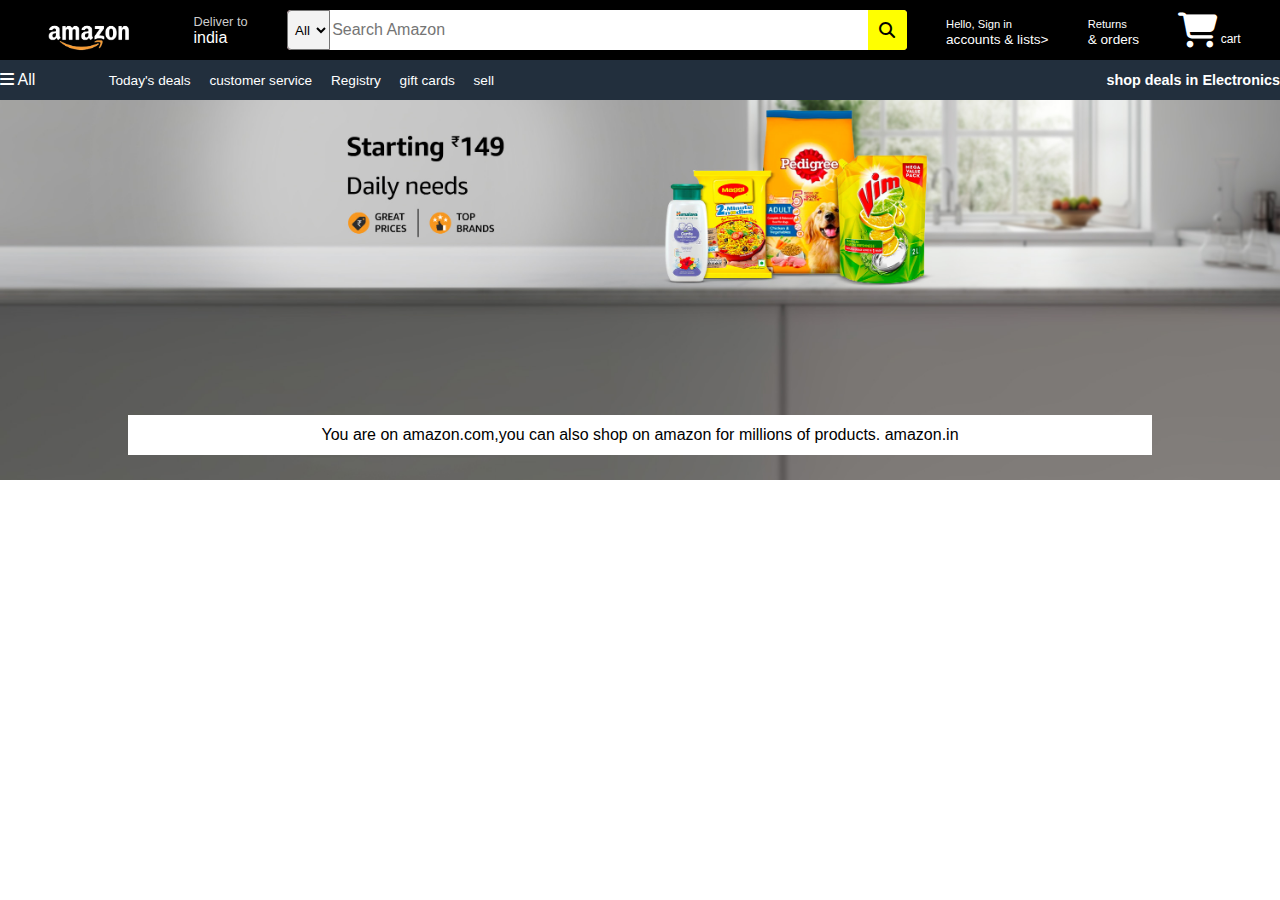
==== index.html @ accf7f0f "added a new div" ====
<!DOCTYPE html>
<html lang="en">
<head>
    <meta charset="UTF-8">
    <meta name="viewport" content="width=device-width, initial-scale=1.0">
    <title>amazon</title>
    <link rel="stylesheet" href="https://cdnjs.cloudflare.com/ajax/libs/font-awesome/6.7.2/css/all.min.css">
    <link rel="stylesheet" href="style.css">
</head>
<body>
    <header>
    <div class="navbar">
        <div class="nav-logo">
           <div class="logo"></div>
           
           <div class="nav-address"> 
            
               <div class="add-icon">
                    <p class="add-first"> Deliver to</p>
                    
                    <p class="add-sec">india</p>

                </div>
            </div>
            <div class="nav-search">
                <select class="search-select">
                    <option>
                        All
                    </option>
                </select>
                <input placeholder="Search Amazon" class="search-input">
                <div class="search-icon">
                    <i class="fa-solid fa-magnifying-glass"></i>
                </div>
            </div>

            <div class="nav-singin border">
                <p><span>Hello, Sign in</span></p>
                <p class="nav-second">accounts & lists></p>
            </div>


            <div class="nav-return border">
                <p><span>Returns</span></p>
                <p class="nav-second"> & orders</p>
            </div>

            
                
                
           <div class="nav-cart border">
            <i class="fa-solid fa-cart-shopping"></i>
            cart
            </div>
           </div>
    </div>

<div class="panel">

    <div class="panel-all"> 
        <i class="fa-solid fa-bars"></i>
        All
    
     </div>

     <div class="panel-ops">
      <p>Today's deals</p>
      <p>customer service</p>
      <p>Registry</p>
      <p>gift cards</p>
      <p>sell</p>
   
    </div>

    <div></div>
<div class="panel-deals">
    shop deals in Electronics
</div>

        
                   
        
    
        
    </div>
    <div class="hero-section">
        <div class="hero-msg">
            <p>You are on amazon.com,you can also shop on amazon for millions of products. <a> amazon.in </a></p>
        </div>
    </div>
</header>
</body>
</html>
---- style.css ----
*  {
   margin: 0;
   font-family: arial;
   border: border-box;
}

.navbar {
height: 60px;
background-color:black ;
color: white;
display: flex;
align-items: center;

}

.nav-logo {
height: 100%;
width: 100%;
display: flex;
align-items: center;
justify-content: space-evenly;

}




.logo{
    background-image: url("images/images.png");
    background-size: cover;
    /* background-repeat: no-repeat; */
    height: 50px;
    width: 100px;
    &:hover{
        border: 2px solid white;
    }
   
}


.border:hover{
border: 2px solid white;


}
/** box **/
.add-first{

color: #cccccc;
font-size: 0.80rem;
 margin-left: 15px ;
}

.add-sec{

font-size: 1rem ;
margin-left: 15px; 

}

/** box 3***/

.nav-search{
      display: flex; 
      justify-content: space-evenly;
      background-color: pink;
      width: 620px;
      height: 40px;
      border-radius: 4px;
      


}
.search-select{
background-color:#f3f3f3;
width: 50px;
text-align: center;
border-top-left-radius: 4px;
border-bottom-left-radius: 4px;
}

.search-input{
width: 100%;
font-size: 1rem;
border: none;
}

.search-icon{
width: 45px;
display: flex;
justify-content: center;
align-items: center;
background-color: yellow;
border-top-right-radius: 4px;
border-bottom-right-radius: 4px;
color: black;
}

/*** box 4***/

span{
    font-size: 0.7rem;
}
.nav-second{
   font-size: 0.85rem;
}

/***  box 6 ***/
.nav-cart i{
    font-size: 35px;
}

.nav-cart{
    font-size: 0.75rem;
}

/**  panel  **/

.panel{
height: 40px;
background-color: #222f3d;
display: flex;
color: white;
align-items: center;
justify-content: space-between;


}
.panel-ops p{
    display: inline;
    margin-left: 15px;
   
   
}

.panel-ops{
width: 70%;
font-size: 0.85rem;



}
.panel-deals{
font-size: 0.9rem;
font-weight: 700;

}

/*** hero section ***/

.hero-section{

background-image:url(hero.jpg.jpg) ;
height: 380px;
background-size: cover;
display: flex;
justify-content: center;
align-items: flex-end;
}

.hero-msg{
background-color: white;
color: black;
height: 40px;
display: flex;
align-items: center;
margin-bottom: 25px;
width: 80%;
justify-content: center;
}
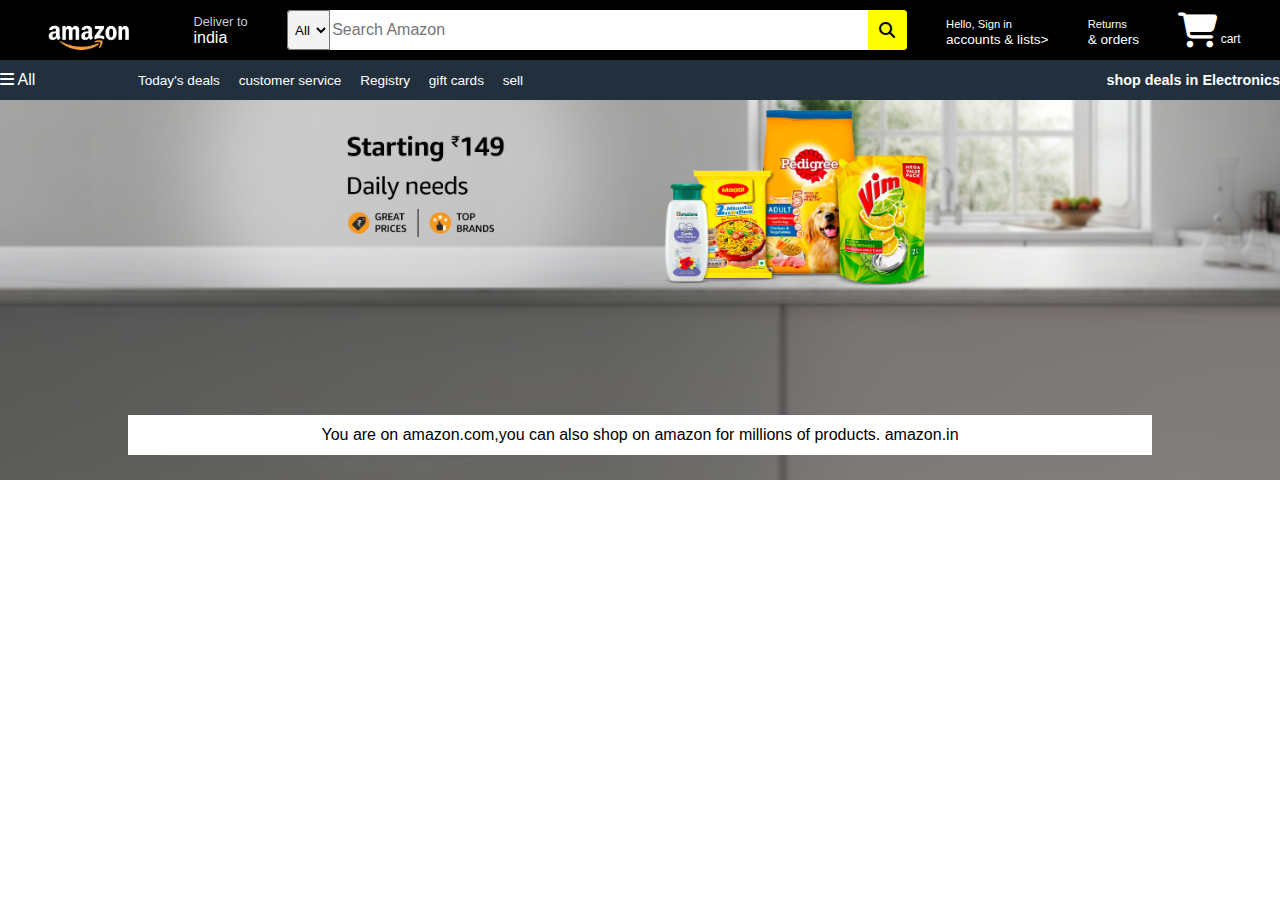
==== commit 09fc5d64: "removed a div" ====
--- a/index.html
+++ b/index.html
@@ -72,7 +72,6 @@
    
     </div>
 
-    <div></div>
 <div class="panel-deals">
     shop deals in Electronics
 </div>
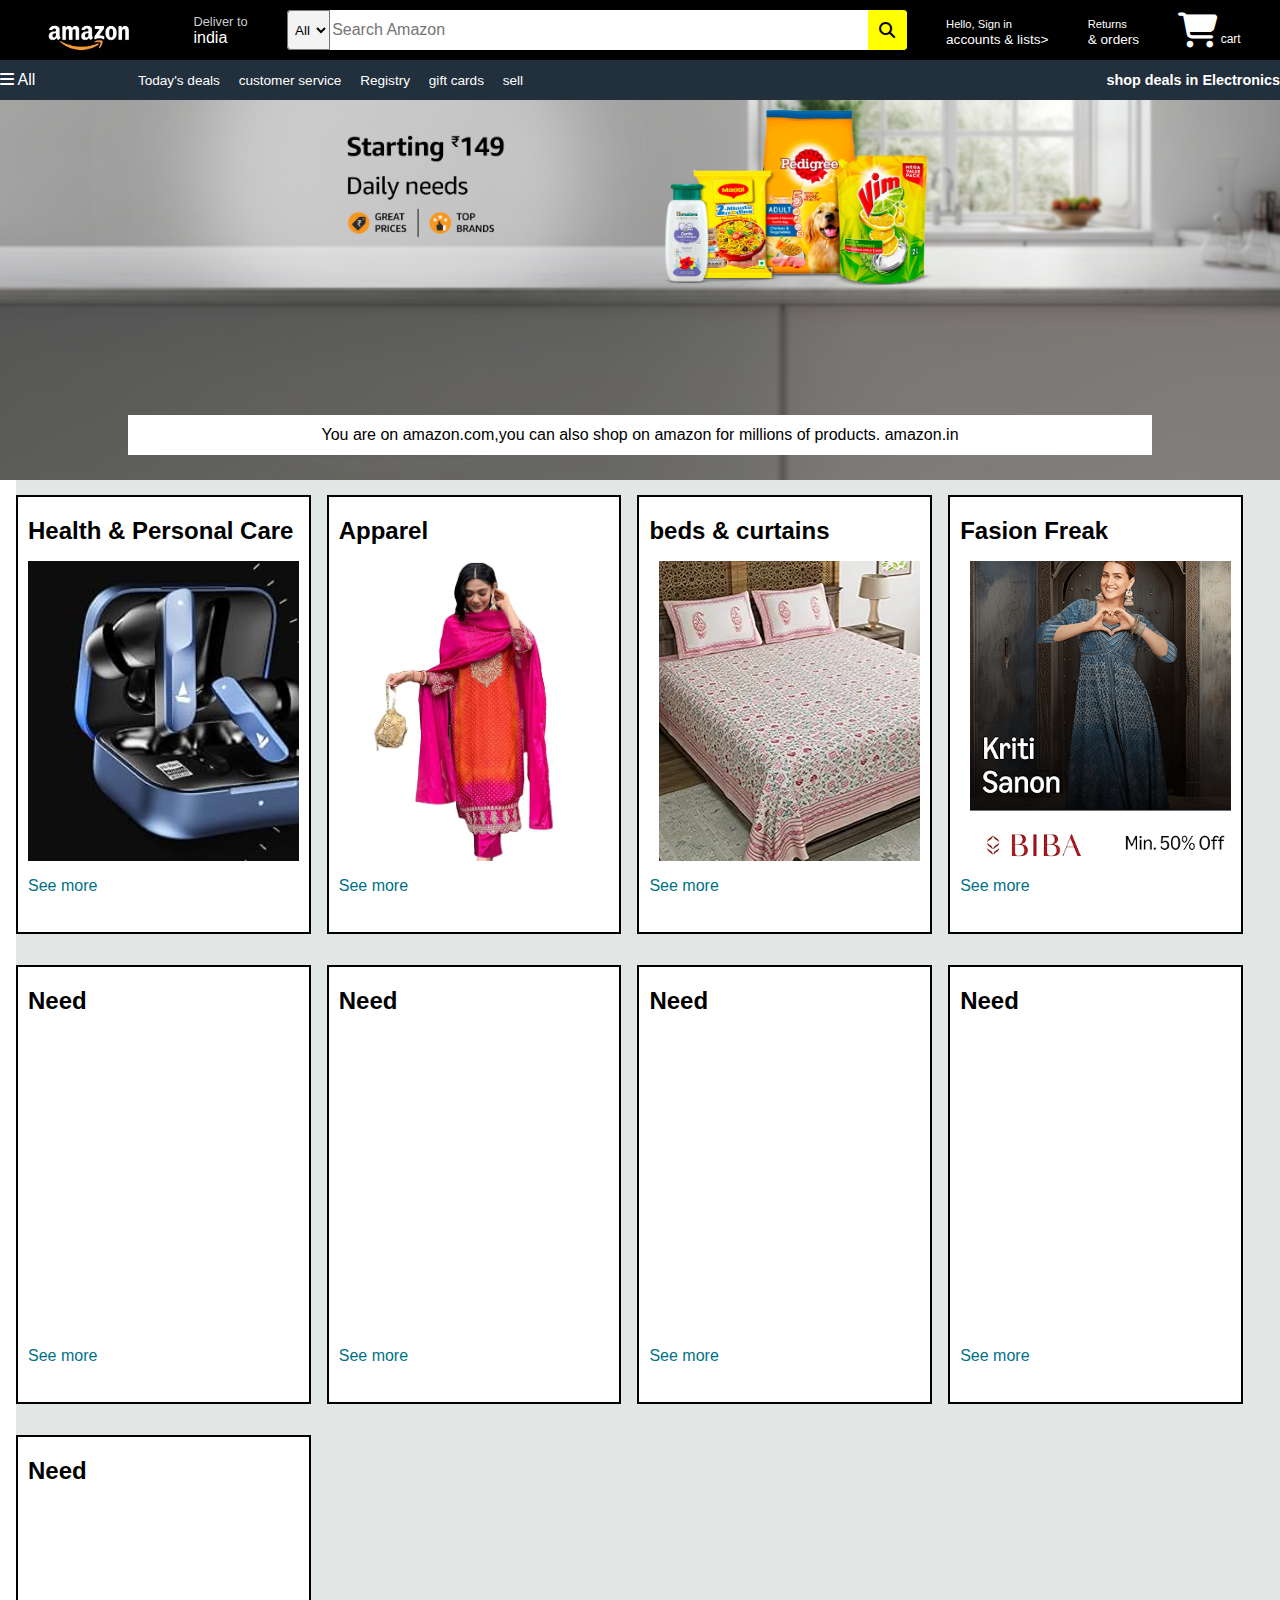
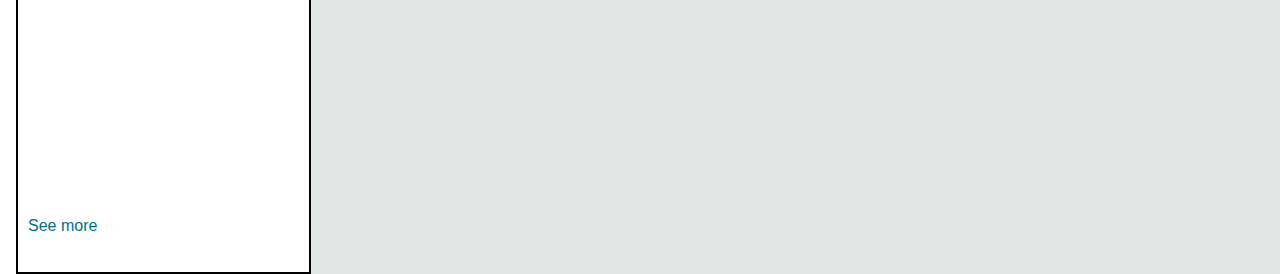
==== commit 89f207a8: "push" ====
--- a/index.html
+++ b/index.html
@@ -88,5 +88,70 @@
         </div>
     </div>
 </header>
+<div class="shop-section">
+    <div class="box1 box">
+        <div class="box-content">
+            <h2>Health & Personal Care</h2>
+            <div class="box-img " style="background-image: url('boat-jpg.jpg');"></div>
+            <p>See more</p>
+        </div>
+    </div>
+    <div class="box2 box">
+        <div class="box-content">
+            <h2>Apparel</h2>
+            <div class="box-img " style="background-image: url('appereal.jpg'); background-position-x: 10px;"></div>
+            <p>See more</p>
+        </div>
+    </div>
+    <div class="box3 box">
+        <div class="box-content">
+            <h2>beds & curtains</h2>
+            <div class="box-img " style="background-image: url('bed.webp');background-position-x: 10px;"></div>
+            <p>See more</p>
+        </div>
+    </div>
+    <div class="box4 box ">
+        <div class="box-content">
+            <h2>Fasion Freak </h2>
+            <div class="box-img " style="background-image: url('fassion\ freek.png');background-position-x: 10px;background-position-y: -70px;"></div>
+            <p>See more</p>
+        </div>
+    </div>
+    <div class="box4 box ">
+        <div class="box-content">
+            <h2>Need</h2>
+            <div class="box-img " style="background-image: url('');background-position-x: 10px;"></div>
+            <p>See more</p>
+        </div>
+    </div>
+    <div class="box4 box ">
+        <div class="box-content">
+            <h2>Need</h2>
+            <div class="box-img " style="background-image: url('');background-position-x: 10px;"></div>
+            <p>See more</p>
+        </div>
+    </div>
+    <div class="box4 box ">
+        <div class="box-content">
+            <h2>Need</h2>
+            <div class="box-img " style="background-image: url('');background-position-x: 10px;"></div>
+            <p>See more</p>
+        </div>
+    </div>
+    <div class="box4 box ">
+        <div class="box-content">
+            <h2>Need</h2>
+            <div class="box-img " style="background-image: url('');background-position-x: 10px;"></div>
+            <p>See more</p>
+        </div>
+    </div>
+    <div class="box4 box ">
+        <div class="box-content">
+            <h2>Need</h2>
+            <div class="box-img " style="background-image: url('');background-position-x: 10px;"></div>
+            <p>See more</p>
+        </div>
+    </div>
+</div>
 </body>
 </html>--- a/style.css
+++ b/style.css
@@ -167,4 +167,50 @@
 margin-bottom: 25px;
 width: 80%;
 justify-content: center;
+}
+
+/***  shop section ***/
+
+.shop-section{
+    display: flex;
+    justify-content: flex-start;
+    background-color: #e2e7e6;
+    height: fit-content;
+    flex-wrap: wrap;
+    gap: 1rem;
+    margin-left: 1rem;
+}
+
+.box{
+    border: 2px solid black;
+    height: 400px;
+    width: 23%;
+    background-color: white;
+    padding: 20px 0px 15px;
+    margin-top: 15px;
+}
+.box-img {
+    height: 300px;
+    background-size:cover ;
+    margin-top: 1rem;
+    margin-bottom: 1rem;
+    background-repeat: no-repeat;
+    background-position-x: -120px;
+    
+    
+    
+}
+.box-content{
+    margin-left: 10px;
+    margin-right: 10px;
+    margin-bottom: 10px;
+   
+}
+.box-content p{
+color: #007185;
+
+}
+.box-img 2{
+
+
 }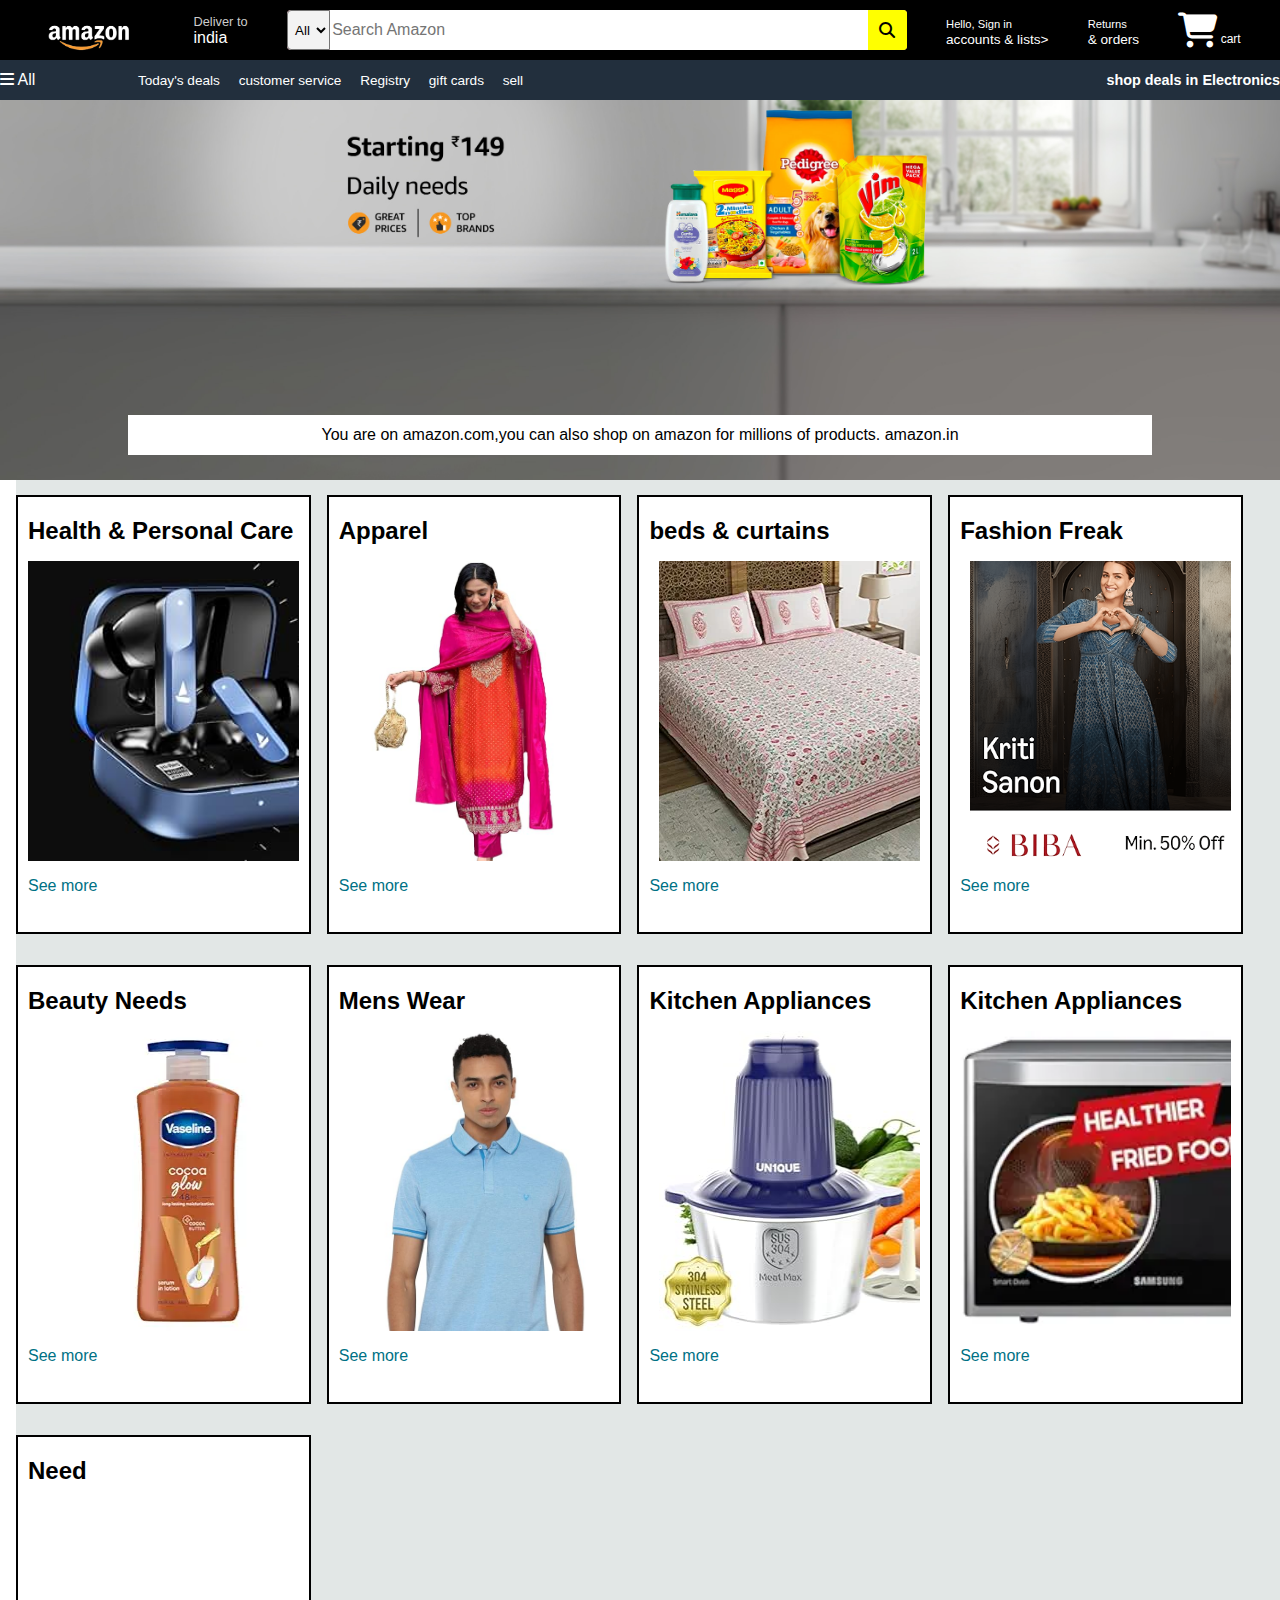
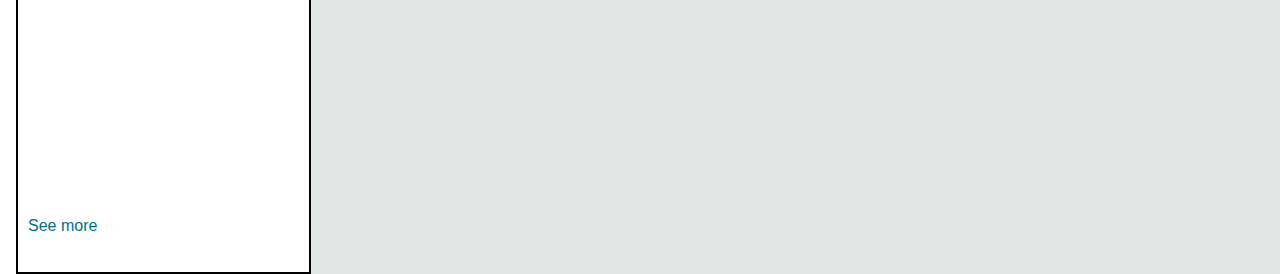
==== commit c81f8e48: "push" ====
--- a/index.html
+++ b/index.html
@@ -112,36 +112,36 @@
     </div>
     <div class="box4 box ">
         <div class="box-content">
-            <h2>Fasion Freak </h2>
+            <h2>Fashion Freak </h2>
             <div class="box-img " style="background-image: url('fassion\ freek.png');background-position-x: 10px;background-position-y: -70px;"></div>
             <p>See more</p>
         </div>
     </div>
     <div class="box4 box ">
         <div class="box-content">
-            <h2>Need</h2>
-            <div class="box-img " style="background-image: url('');background-position-x: 10px;"></div>
+            <h2>Beauty Needs</h2>
+            <div class="box-img " style="background-image: url('beauty.webp');background-position-x: 10px;"></div>
             <p>See more</p>
         </div>
     </div>
     <div class="box4 box ">
         <div class="box-content">
-            <h2>Need</h2>
-            <div class="box-img " style="background-image: url('');background-position-x: 10px;"></div>
+            <h2>Mens Wear</h2>
+            <div class="box-img " style="background-image: url('mens\ wear.jpg');background-position-x: 10px;"></div>
             <p>See more</p>
         </div>
     </div>
     <div class="box4 box ">
         <div class="box-content">
-            <h2>Need</h2>
-            <div class="box-img " style="background-image: url('');background-position-x: 10px;"></div>
+            <h2>Kitchen Appliances</h2>
+            <div class="box-img " style="background-image: url('kitchen\ appliances.jpg');background-position-x: 10px;"></div>
             <p>See more</p>
         </div>
     </div>
     <div class="box4 box ">
         <div class="box-content">
-            <h2>Need</h2>
-            <div class="box-img " style="background-image: url('');background-position-x: 10px;"></div>
+            <h2>Kitchen Appliances</h2>
+            <div class="box-img " style="background-image: url('microwaves.webp');background-position-x: -5px; "></div>
             <p>See more</p>
         </div>
     </div>
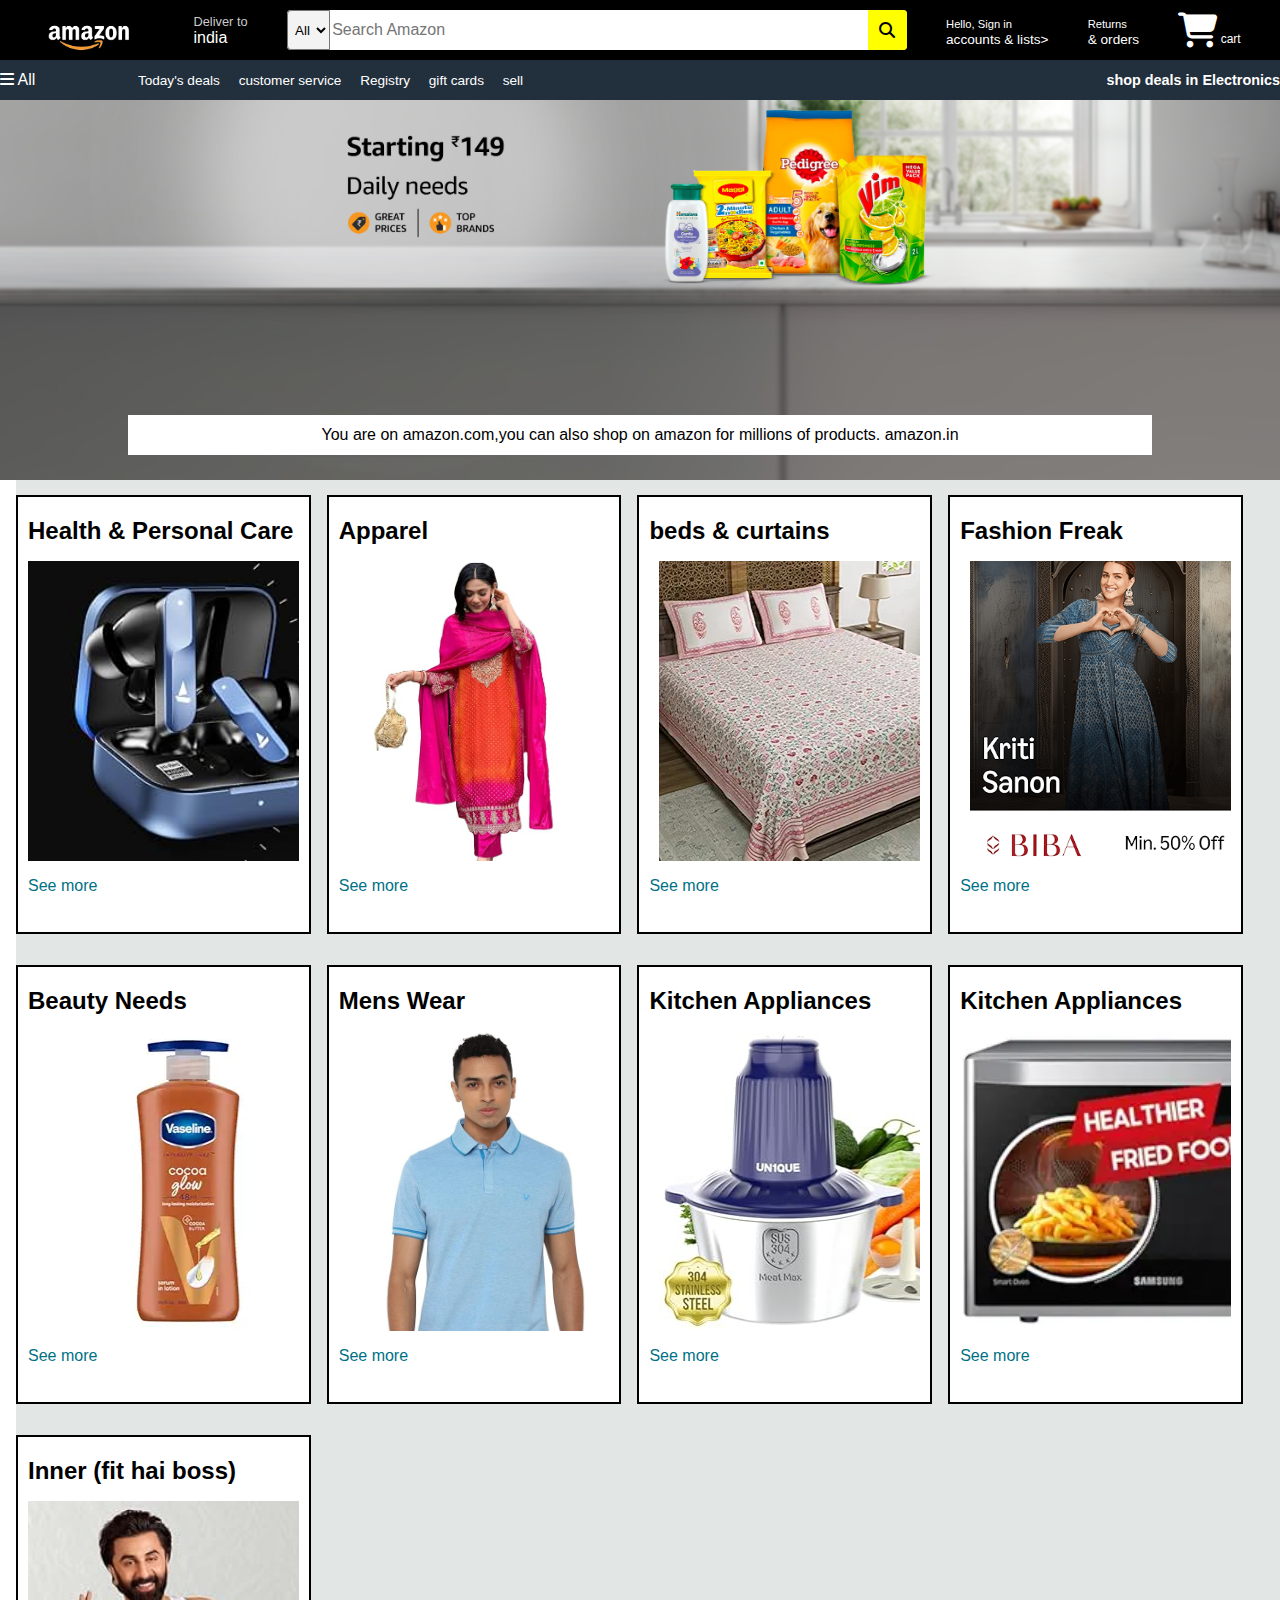
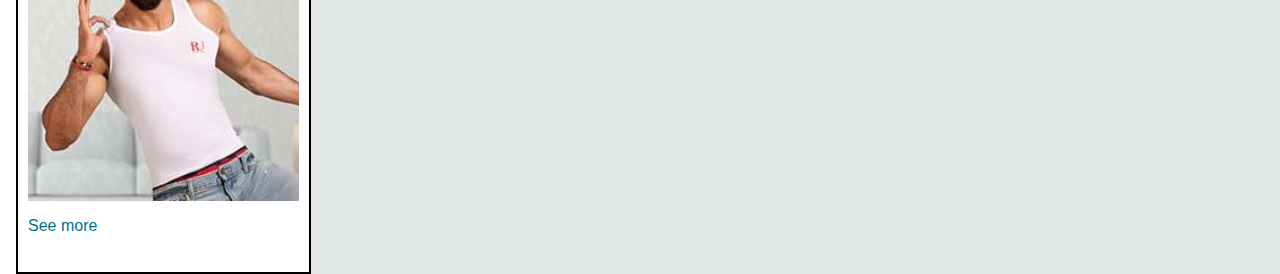
==== commit 434679d6: "push" ====
--- a/index.html
+++ b/index.html
@@ -147,8 +147,8 @@
     </div>
     <div class="box4 box ">
         <div class="box-content">
-            <h2>Need</h2>
-            <div class="box-img " style="background-image: url('');background-position-x: 10px;"></div>
+            <h2>Inner (fit hai boss)</h2>
+            <div class="box-img " style="background-image: url('ranbir\ kapoor.jpg');"></div>
             <p>See more</p>
         </div>
     </div>
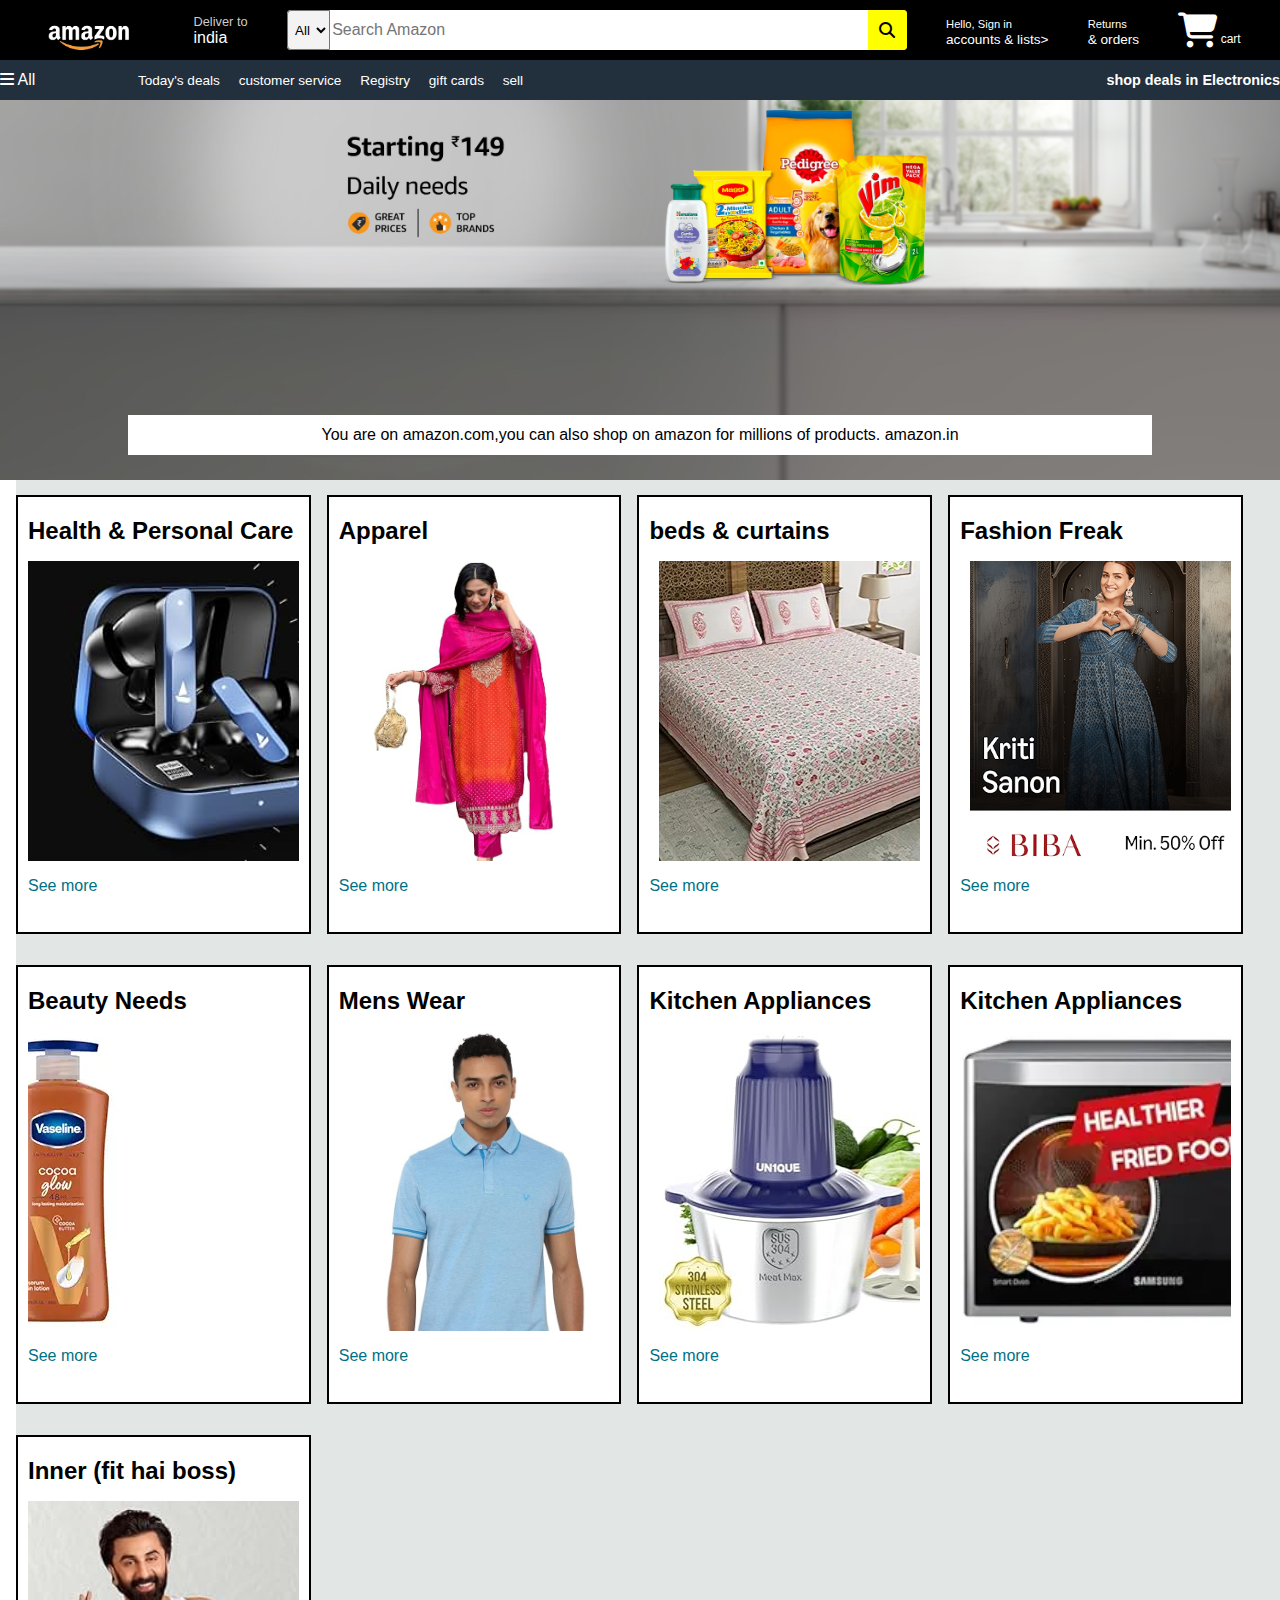
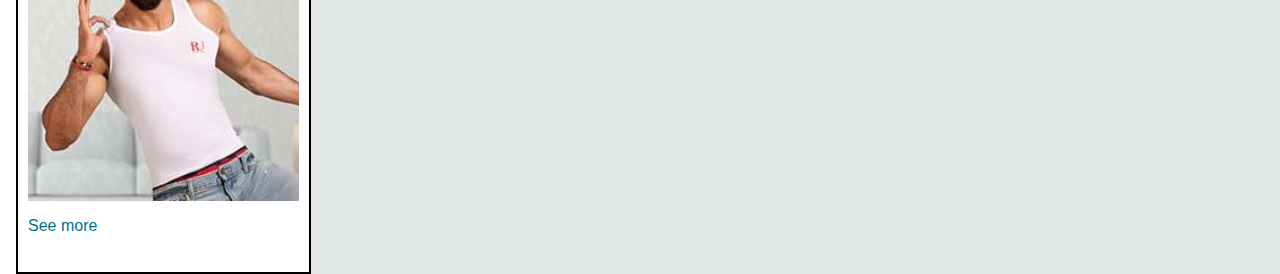
==== commit 03a04cdf: "push" ====
--- a/index.html
+++ b/index.html
@@ -120,7 +120,7 @@
     <div class="box4 box ">
         <div class="box-content">
             <h2>Beauty Needs</h2>
-            <div class="box-img " style="background-image: url('beauty.webp');background-position-x: 10px;"></div>
+            <div class="box-img " style="background-image: url('beauty.webp');background-position-x: px;"></div>
             <p>See more</p>
         </div>
     </div>
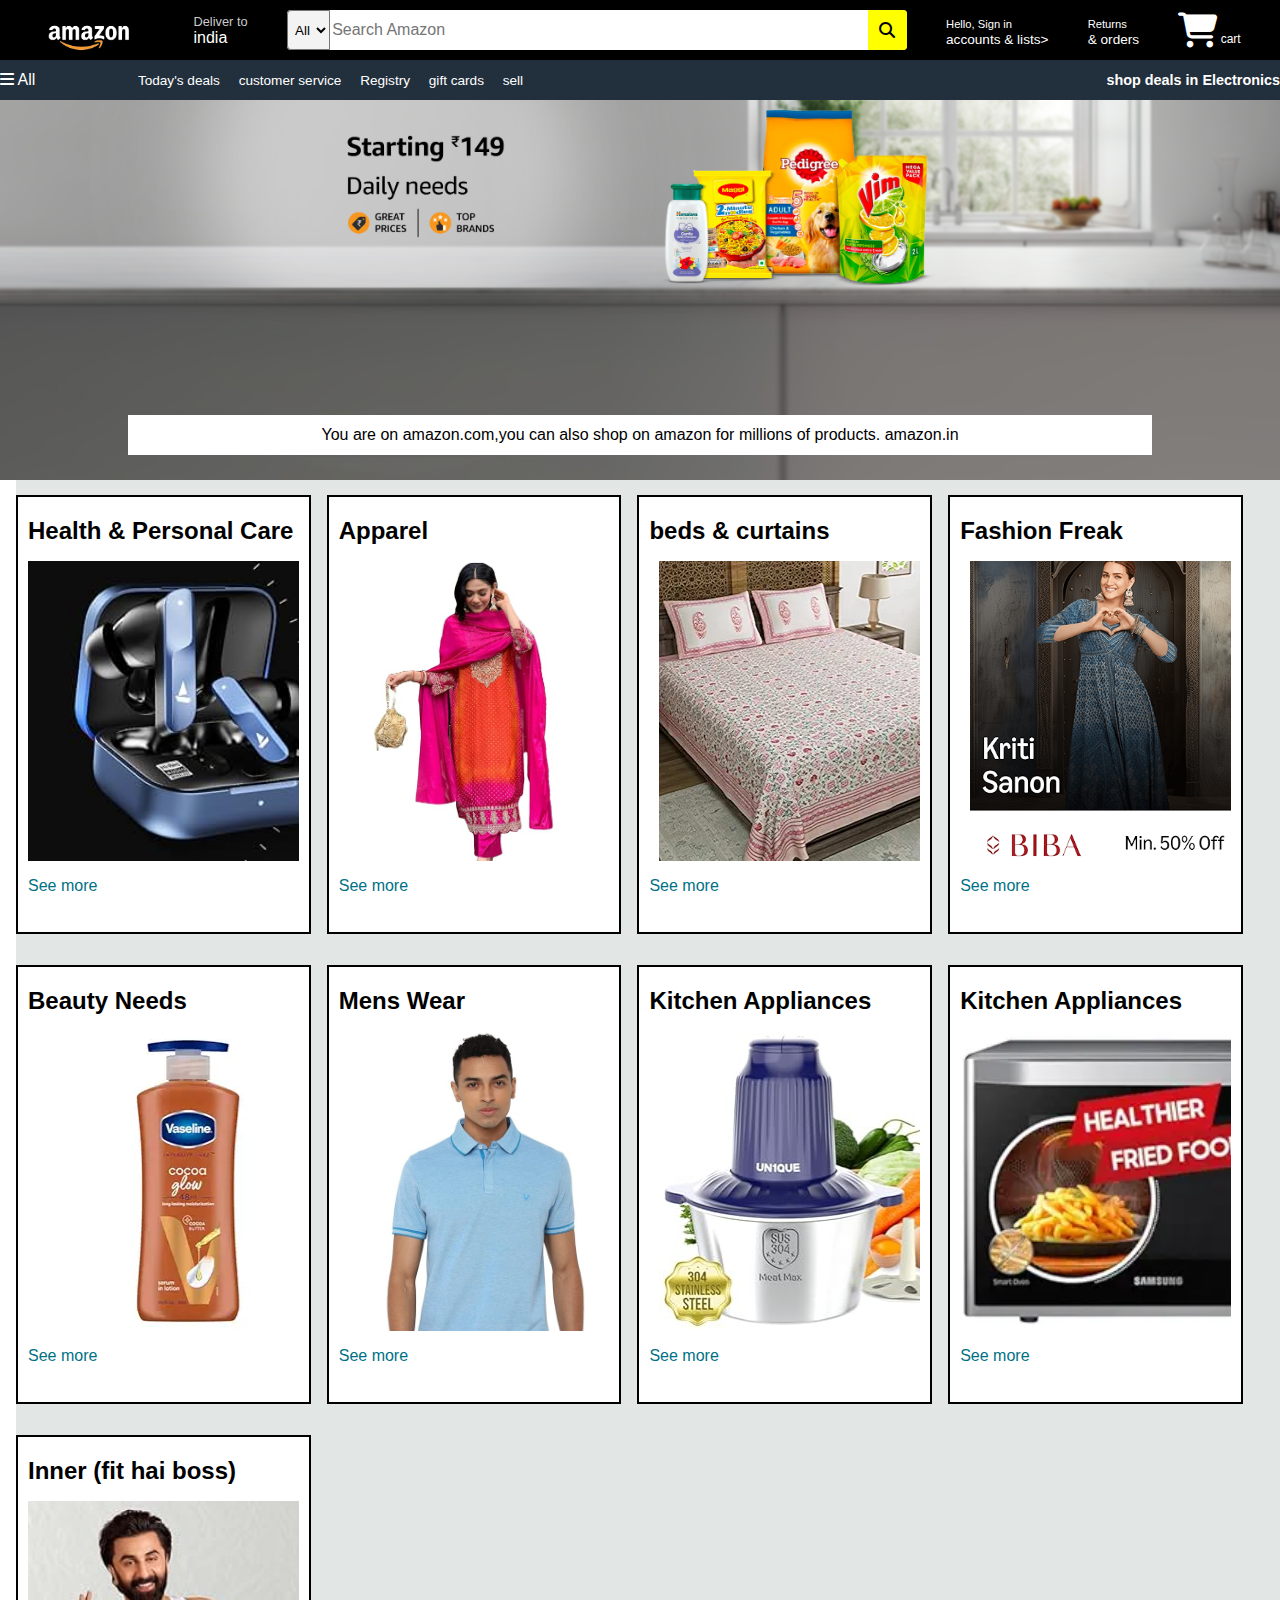
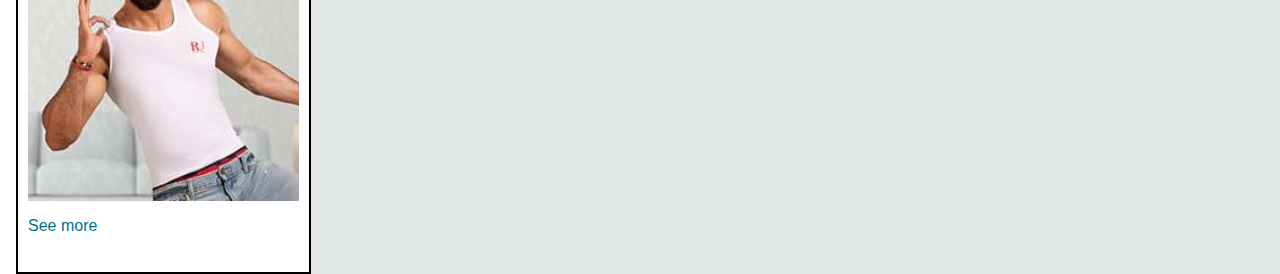
==== commit 94d3dcb9: "push" ====
--- a/index.html
+++ b/index.html
@@ -120,7 +120,7 @@
     <div class="box4 box ">
         <div class="box-content">
             <h2>Beauty Needs</h2>
-            <div class="box-img " style="background-image: url('beauty.webp');background-position-x: px;"></div>
+            <div class="box-img " style="background-image: url('beauty.webp');background-position-x: 10px;"></div>
             <p>See more</p>
         </div>
     </div>
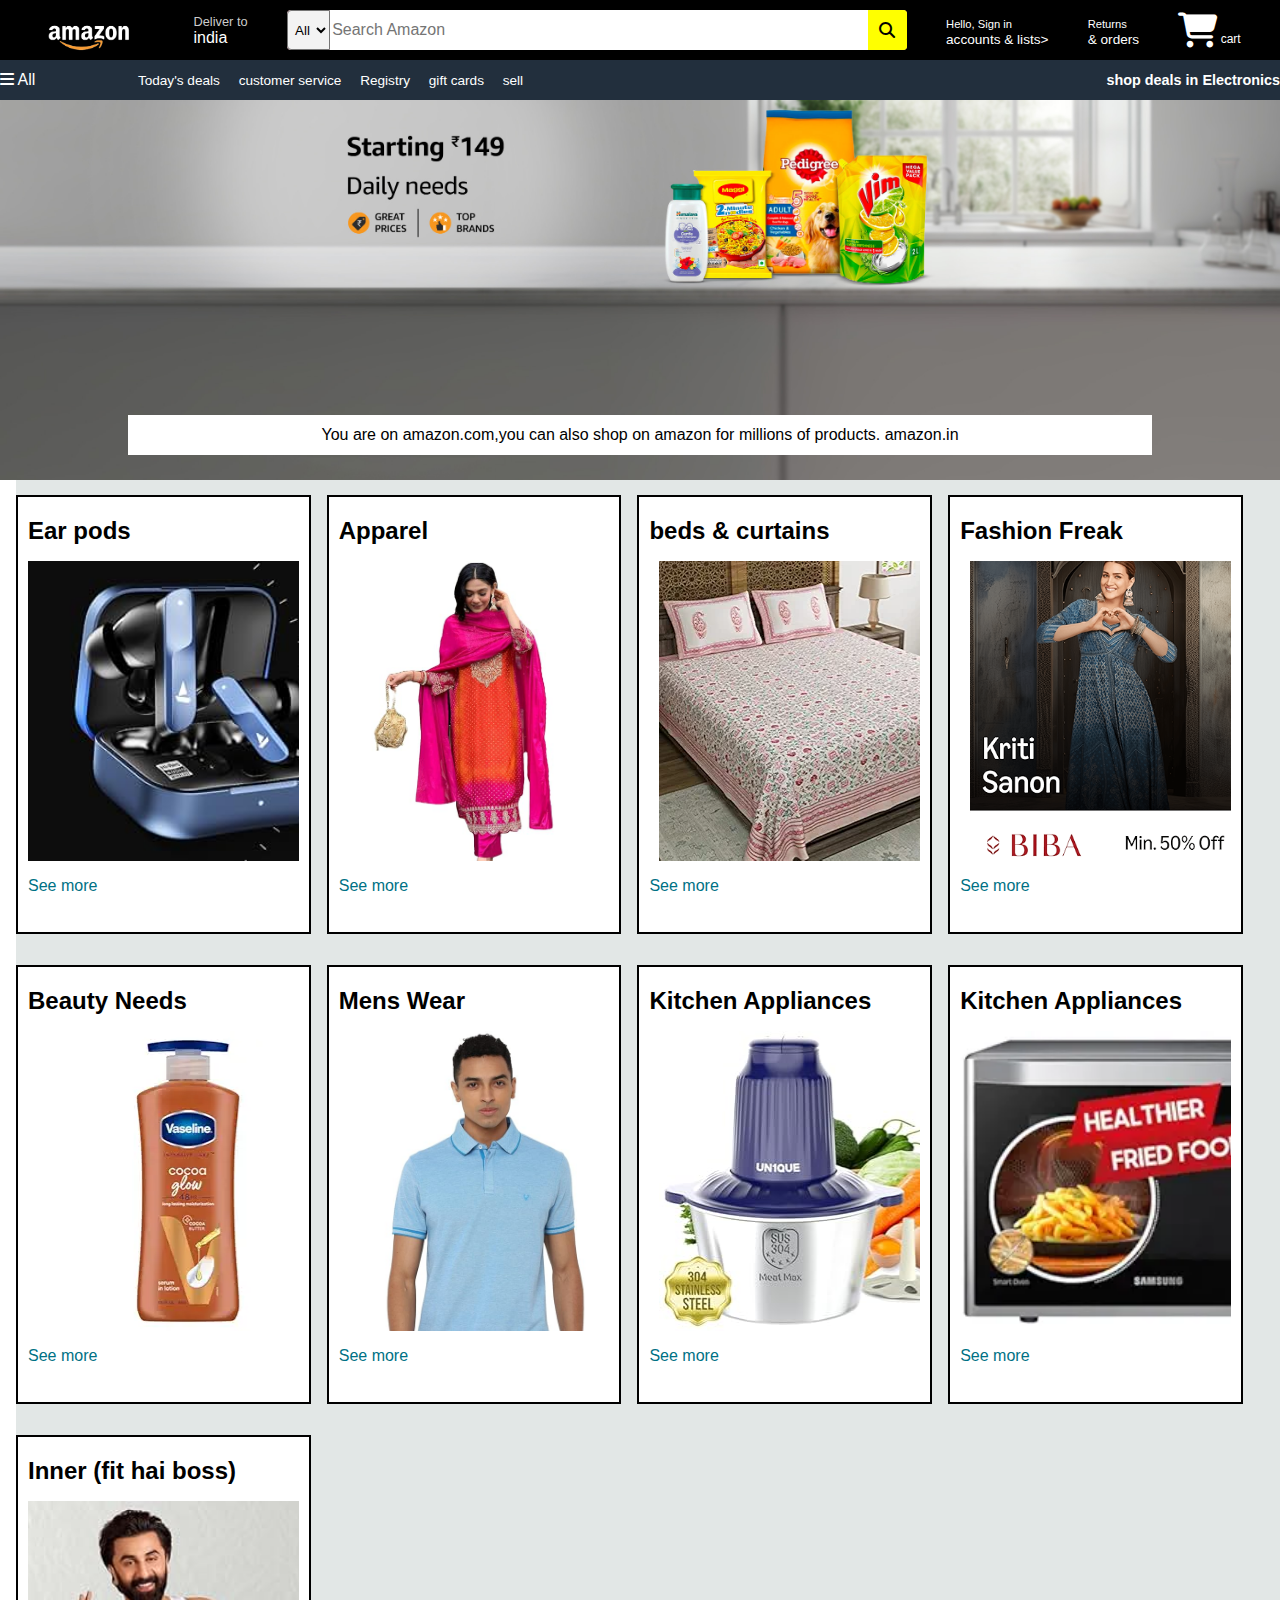
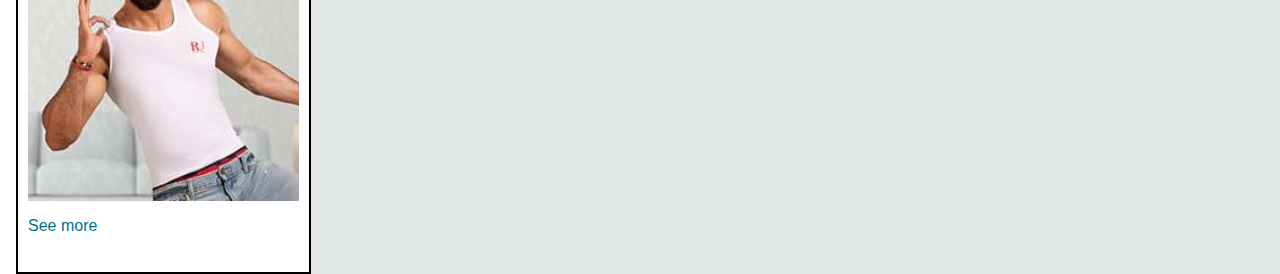
==== commit 2da78b95: "push" ====
--- a/index.html
+++ b/index.html
@@ -91,22 +91,28 @@
 <div class="shop-section">
     <div class="box1 box">
         <div class="box-content">
-            <h2>Health & Personal Care</h2>
-            <div class="box-img " style="background-image: url('boat-jpg.jpg');"></div>
+            <h2>Ear pods</h2>
+            <a href="about.html?id=1">
+                <div id="navigateImage" class="box-img " style="background-image: url('boat-jpg.jpg');"></div>
+            </a>
             <p>See more</p>
         </div>
     </div>
     <div class="box2 box">
         <div class="box-content">
             <h2>Apparel</h2>
-            <div class="box-img " style="background-image: url('appereal.jpg'); background-position-x: 10px;"></div>
+            <a href="about.html?id=2">
+                <div class="box-img " style="background-image: url('appereal.jpg'); background-position-x: 10px;"></div>
+            </a>
             <p>See more</p>
         </div>
     </div>
     <div class="box3 box">
         <div class="box-content">
             <h2>beds & curtains</h2>
-            <div class="box-img " style="background-image: url('bed.webp');background-position-x: 10px;"></div>
+            <a href="about.html?id=3">
+            <div class="box-img " style="background-image: url('bed.webp');background-position-x: 10px;"></diV>
+            </a>
             <p>See more</p>
         </div>
     </div>
@@ -153,5 +159,10 @@
         </div>
     </div>
 </div>
+<script>
+    // document.getElementById("navigateImage").addEventListener("click", function() {
+    //     window.location.href = "about.html";
+    // });
+</script>
 </body>
 </html>--- a/style.css
+++ b/style.css
@@ -210,7 +210,31 @@
 color: #007185;
 
 }
-.box-img 2{
-
-
+.box-img2{
+
+
+}
+
+.boat-container{
+    display: flex;
+    gap: 16px;
+    padding: 20px 0px 15px;
+    margin-left: 15px;
+    
+    
+    
+}
+.price-container{
+
+    
+    
+    
+}
+
+.product-details{
+    display: flex;
+    flex-direction: column;
+    gap: 1rem;
+    /* justify-content: space-between; */
+    /* height: 600px; */
 }